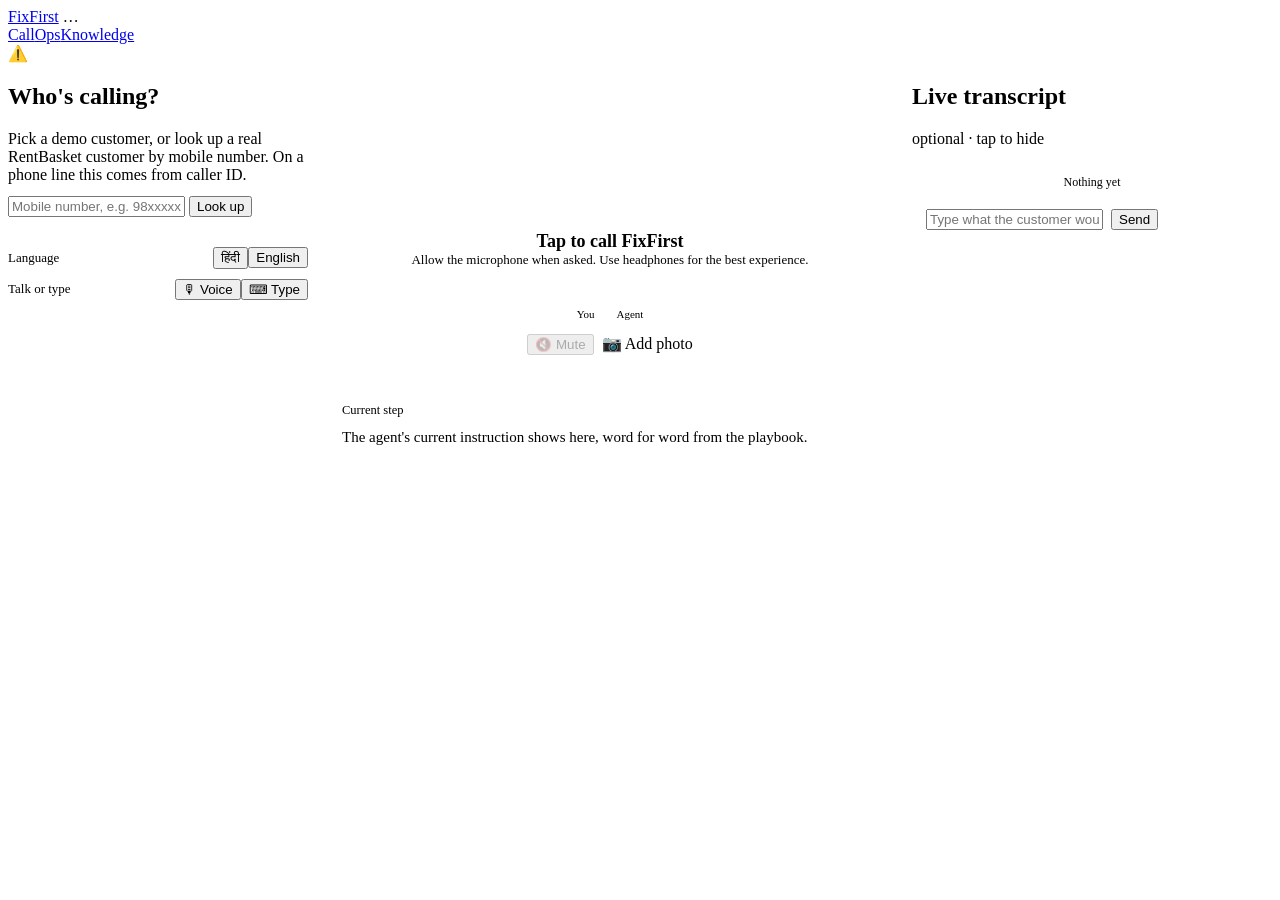
==== web/index.html @ dbd29a12 "FixFirst v1.1: voice first-aid agent for RentBasket appliances Brain on Claude (or Sarvam), phone ca" ====
<!doctype html>
<html lang="en">
<head>
  <meta charset="utf-8">
  <meta name="viewport" content="width=device-width, initial-scale=1">
  <title>FixFirst Call</title>
  <link rel="stylesheet" href="/static/styles.css">
  <style>
    .layout { display: grid; grid-template-columns: 300px minmax(0, 1fr) 360px; gap: 16px; align-items: start; }
    @media (max-width: 1100px) { .layout { grid-template-columns: 280px minmax(0, 1fr); } .col-right { grid-column: 1 / -1; } }
    @media (max-width: 760px) { .layout { grid-template-columns: 1fr; } }

    .cust { display: grid; gap: 8px; }
    .cust-item { text-align: left; border: 1px solid var(--line); background: var(--surface); border-radius: 12px; padding: 10px 12px; cursor: pointer; }
    .cust-item:hover { border-color: var(--muted); }
    .cust-item.on { border-color: var(--brand); box-shadow: 0 0 0 3px var(--brand-soft); }
    .cust-name { font-weight: 650; }
    .cust-area { font-size: 12.5px; color: var(--muted); }
    .rentals { display: flex; flex-wrap: wrap; gap: 5px; margin-top: 7px; }
    .rental { font-size: 12px; padding: 2px 8px; border-radius: 999px; background: var(--surface-2); border: 1px solid var(--line); color: var(--ink-2); }
    .opts { display: grid; gap: 10px; margin-top: 14px; }
    .opt-row { display: flex; align-items: center; justify-content: space-between; gap: 10px; font-size: 13px; color: var(--ink-2); }

    .call-card { padding: 22px 18px 18px; display: grid; justify-items: center; gap: 14px; text-align: center; }
    .call-btn { width: 132px; height: 132px; border-radius: 50%; border: 0; cursor: pointer; display: grid; place-items: center;
      background: var(--call); color: #fff; box-shadow: 0 10px 30px var(--call-ring); position: relative; transition: transform .15s ease; }
    .call-btn:hover { transform: scale(1.03); }
    .call-btn.live { background: var(--end); box-shadow: 0 10px 30px rgba(209, 69, 59, .28); }
    .call-btn:disabled { opacity: .55; cursor: not-allowed; transform: none; }
    .call-btn .ring { position: absolute; inset: -10px; border-radius: 50%; border: 3px solid var(--call); opacity: 0; }
    .call-btn.speaking .ring { opacity: .55; animation: pulse 1.1s ease-out infinite; border-color: var(--brand); }
    @keyframes pulse { from { transform: scale(.92); opacity: .6; } to { transform: scale(1.18); opacity: 0; } }
    .call-state { font-size: 18px; font-weight: 650; }
    .call-sub { font-size: 13px; color: var(--muted); min-height: 20px; }
    .meters { display: flex; gap: 22px; align-items: flex-end; height: 34px; }
    .meter { display: flex; gap: 3px; align-items: flex-end; height: 34px; }
    .meter span { width: 5px; border-radius: 3px; background: var(--line); height: 6px; transition: height .08s linear; }
    .meter.you span { background: var(--info); } .meter.agent span { background: var(--brand); }
    .meter-label { font-size: 11px; color: var(--muted); margin-top: 3px; }
    .call-actions { display: flex; gap: 8px; flex-wrap: wrap; justify-content: center; }

    .step-card { padding: 16px 18px; }
    .step-meta { display: flex; justify-content: space-between; align-items: center; gap: 8px; font-size: 12.5px; color: var(--muted); }
    .step-text { font-size: 19px; line-height: 1.5; margin-top: 8px; font-weight: 500; }
    .step-empty { color: var(--muted); font-size: 15px; }
    .progress { display: flex; gap: 4px; margin-top: 12px; flex-wrap: wrap; }
    .progress span { height: 5px; flex: 0 0 22px; border-radius: 3px; background: var(--brand); opacity: .35; }
    .progress span.cur { opacity: 1; }

    .outcome { border-radius: var(--radius); padding: 14px 16px; display: grid; gap: 6px; }
    .outcome h3 { font-size: 16px; }
    .outcome.ok { background: var(--ok-soft); color: var(--ok); }
    .outcome.info { background: var(--info-soft); color: var(--info); }
    .outcome.bad { background: var(--danger-soft); color: var(--danger); }
    .outcome.warn { background: var(--warn-soft); color: var(--warn); }
    .outcome .detail { color: var(--ink-2); font-size: 13.5px; white-space: pre-line; }

    .transcript { max-height: 560px; overflow-y: auto; padding: 12px 14px 4px; display: grid; gap: 10px; }
    .msg { max-width: 92%; padding: 9px 12px; border-radius: 13px; font-size: 14.5px; line-height: 1.5; }
    .msg.agent { background: var(--brand-soft); justify-self: start; border-top-left-radius: 4px; }
    .msg.user { background: var(--surface-2); border: 1px solid var(--line); justify-self: end; border-top-right-radius: 4px; }
    .msg.partial { opacity: .6; font-style: italic; }
    .msg-meta { font-size: 11px; color: var(--muted); margin-top: 4px; }
    .sys { justify-self: center; font-size: 12px; color: var(--muted); background: var(--surface-2); border: 1px dashed var(--line); padding: 3px 10px; border-radius: 999px; }
    .sys.bad { color: var(--danger); border-color: var(--danger); }
    .composer { display: flex; gap: 8px; padding: 12px 14px; border-top: 1px solid var(--line); }
    .photos { display: flex; gap: 6px; flex-wrap: wrap; }
    .photos img { width: 56px; height: 56px; object-fit: cover; border-radius: 8px; border: 1px solid var(--line); }
    details.tx > summary { list-style: none; cursor: pointer; }
    details.tx > summary::-webkit-details-marker { display: none; }
  </style>
</head>
<body>
  <header class="topbar"><div class="topbar-inner">
    <a class="brand" href="/"><span class="brand-mark" id="logo"></span><span class="brand-name">FixFirst</span><span class="brand-tenant" data-tenant></span></a>
    <span class="chip" id="status-chip"><span class="dot"></span>…</span>
    <nav class="nav"><a href="/" data-page="call">Call</a><a href="/ops" data-page="ops">Ops</a><a href="/knowledge" data-page="knowledge">Knowledge</a></nav>
  </div></header>

  <main class="page stack">
    <div class="banner warn hidden" id="key-banner">
      <span>⚠️</span><span id="key-banner-text"></span>
    </div>

    <div class="layout">
      <!-- who is calling -->
      <section class="card card-pad">
        <h2>Who's calling?</h2>
        <p class="muted small" style="margin:4px 0 12px">Pick a demo customer, or look up a real RentBasket customer by mobile number. On a phone line this comes from caller ID.</p>
        <form class="lookup" id="lookup">
          <input type="tel" id="lookup-phone" placeholder="Mobile number, e.g. 98xxxxxxxx" autocomplete="off">
          <button type="submit" class="btn">Look up</button>
        </form>
        <p class="muted small hidden" id="lookup-msg"></p>
        <div class="cust" id="customers"></div>
        <div class="opts">
          <div class="opt-row"><span>Language</span><div class="seg" id="lang"><button data-v="hi">हिंदी</button><button data-v="en">English</button></div></div>
          <div class="opt-row"><span>Talk or type</span><div class="seg" id="mode"><button data-v="voice">🎙 Voice</button><button data-v="text">⌨ Type</button></div></div>
        </div>
      </section>

      <!-- the call -->
      <section class="stack">
        <div class="card call-card">
          <button class="call-btn" id="call-btn" aria-label="Start call">
            <span class="ring"></span>
            <svg id="call-icon" width="46" height="46" viewBox="0 0 24 24" fill="currentColor" aria-hidden="true"><path d="M6.6 10.8a15.1 15.1 0 0 0 6.6 6.6l2.2-2.2a1 1 0 0 1 1-.25 11.4 11.4 0 0 0 3.6.57 1 1 0 0 1 1 1V20a1 1 0 0 1-1 1A17 17 0 0 1 3 4a1 1 0 0 1 1-1h3.5a1 1 0 0 1 1 1c0 1.25.2 2.45.57 3.57a1 1 0 0 1-.25 1z"/></svg>
          </button>
          <div>
            <div class="call-state" id="call-state">Tap to call FixFirst</div>
            <div class="call-sub" id="call-sub">Allow the microphone when asked. Use headphones for the best experience.</div>
          </div>
          <div class="meters" id="meters">
            <div><div class="meter you" id="m-you"></div><div class="meter-label">You</div></div>
            <div><div class="meter agent" id="m-agent"></div><div class="meter-label">Agent</div></div>
          </div>
          <div class="call-actions">
            <button class="btn" id="mute-btn" disabled>🔇 Mute</button>
            <label class="btn" id="photo-btn">📷 Add photo<input type="file" accept="image/*" capture="environment" id="photo-input" hidden></label>
          </div>
          <div class="photos" id="photos"></div>
        </div>

        <div class="card step-card">
          <div class="step-meta"><span id="step-title">Current step</span><span id="step-count"></span></div>
          <div class="step-text step-empty" id="step-text">The agent's current instruction shows here, word for word from the playbook.</div>
          <div class="progress" id="progress"></div>
        </div>

        <div id="outcome"></div>
      </section>

      <!-- transcript -->
      <section class="card col-right">
        <details class="tx" open id="tx-details">
          <summary class="card-head" style="padding-bottom:12px; border-bottom:1px solid var(--line)">
            <h2>Live transcript</h2><span class="muted small" id="lat-chip">optional · tap to hide</span>
          </summary>
          <div class="transcript" id="transcript"><div class="sys">Nothing yet</div></div>
        </details>
        <form class="composer hidden" id="composer">
          <input type="text" id="text-input" placeholder="Type what the customer would say…" autocomplete="off">
          <button class="btn primary" type="submit">Send</button>
        </form>
      </section>
    </div>
  </main>
  <audio id="remote-audio" autoplay playsinline></audio>
  <script type="module" src="/static/call.js"></script>
</body>
</html>
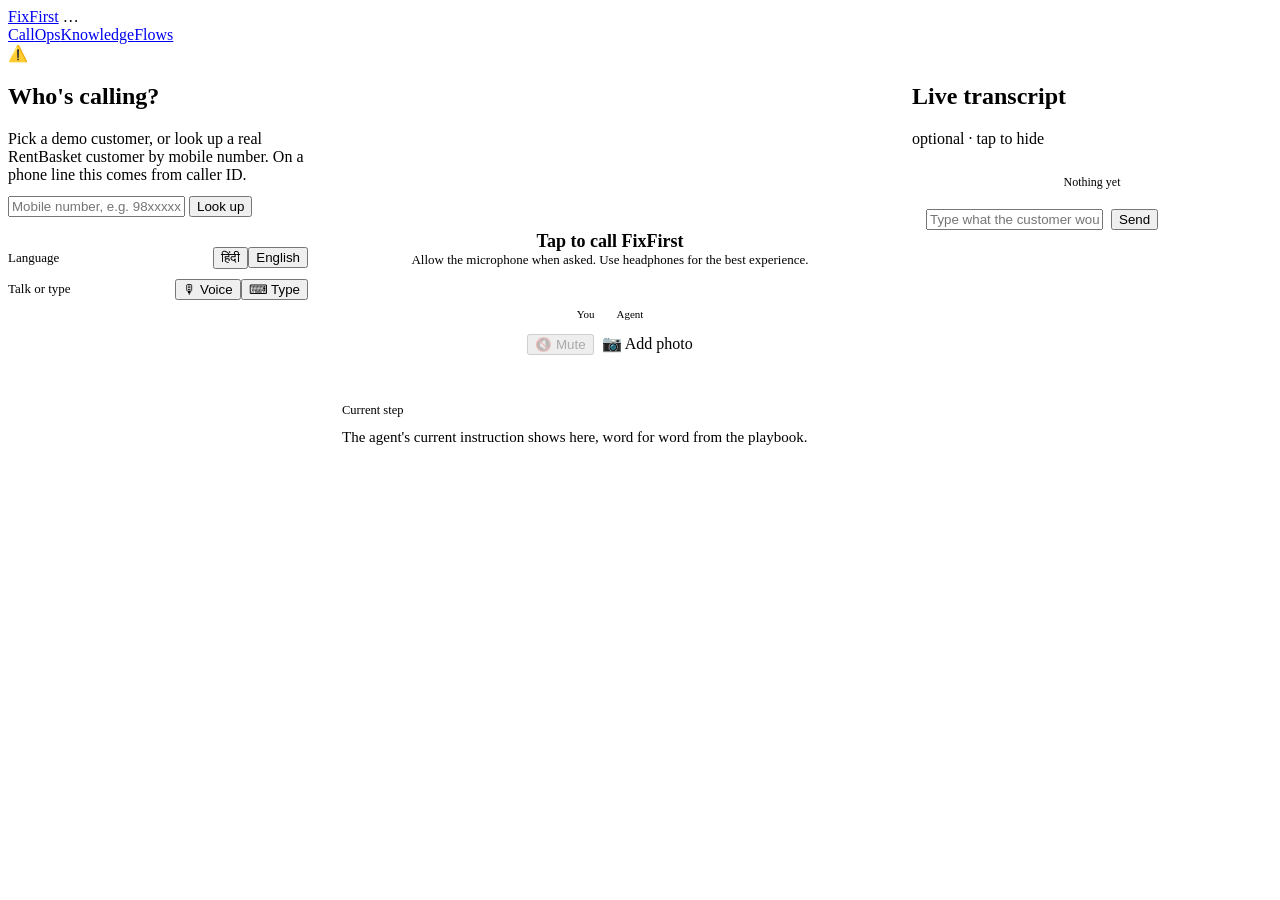
==== commit ee1732ae: "Flows page: each playbook as a flowchart /flows draws the live playbooks (from /api/playbooks) with " ====
--- a/web/index.html
+++ b/web/index.html
@@ -74,7 +74,7 @@
   <header class="topbar"><div class="topbar-inner">
     <a class="brand" href="/"><span class="brand-mark" id="logo"></span><span class="brand-name">FixFirst</span><span class="brand-tenant" data-tenant></span></a>
     <span class="chip" id="status-chip"><span class="dot"></span>…</span>
-    <nav class="nav"><a href="/" data-page="call">Call</a><a href="/ops" data-page="ops">Ops</a><a href="/knowledge" data-page="knowledge">Knowledge</a></nav>
+    <nav class="nav"><a href="/" data-page="call">Call</a><a href="/ops" data-page="ops">Ops</a><a href="/knowledge" data-page="knowledge">Knowledge</a><a href="/flows" data-page="flows">Flows</a></nav>
   </div></header>
 
   <main class="page stack">
